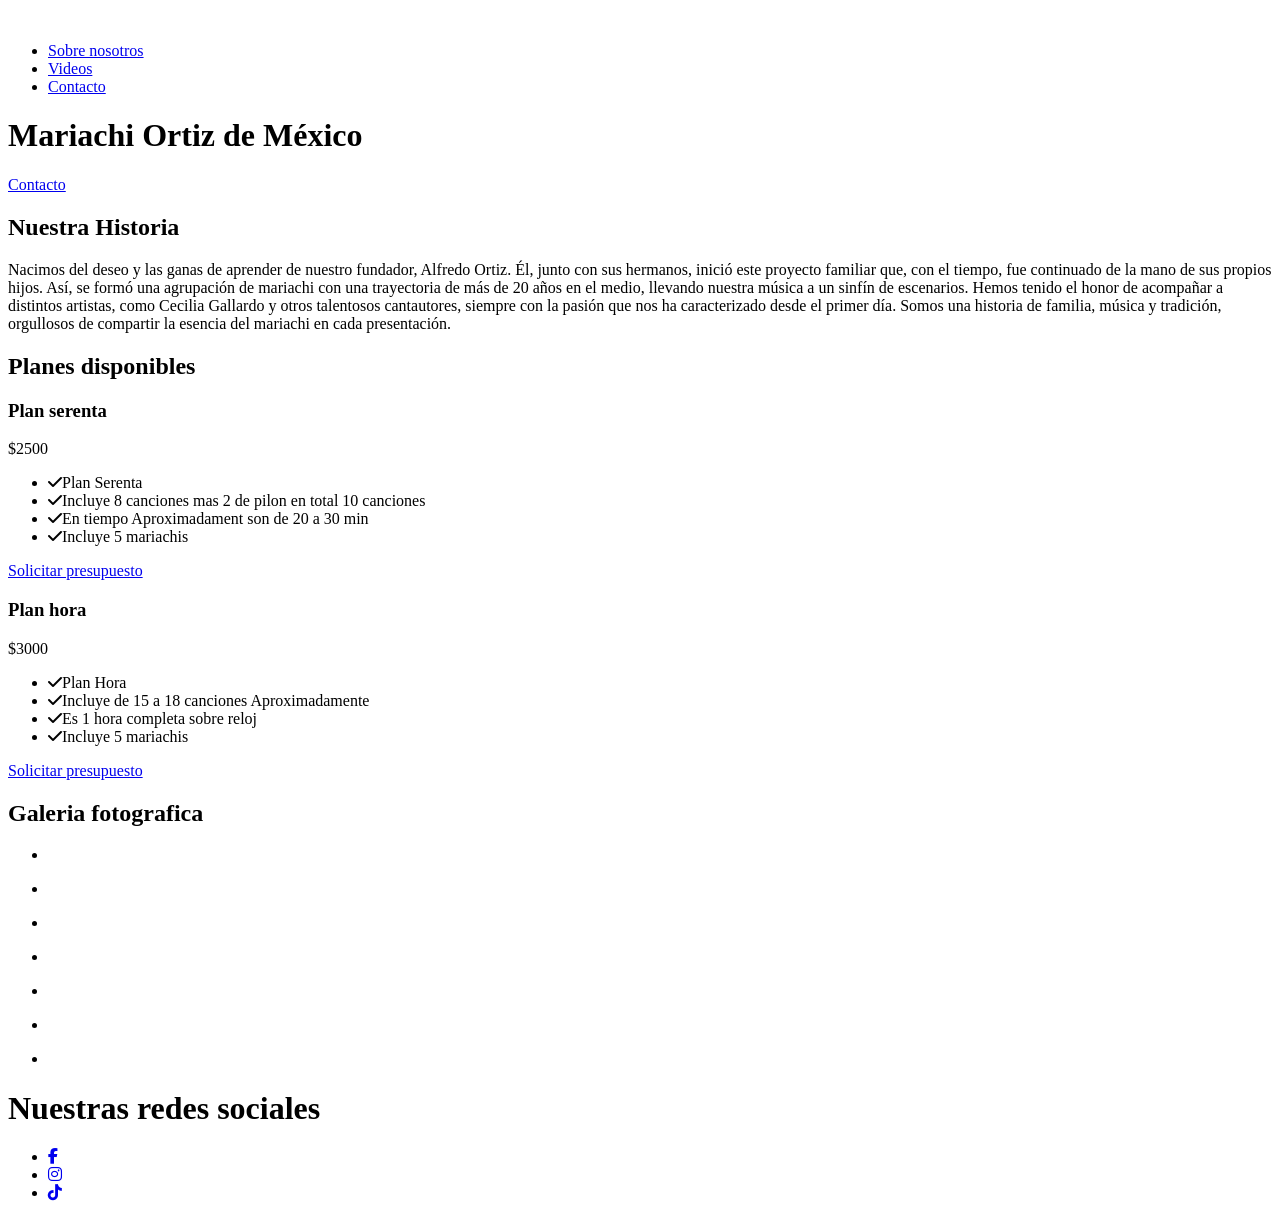
==== index.html @ c0e9f84d "Rename index.html.html to index.html" ====
<!DOCTYPE html>
<html lang="en">

<head>
    <meta charset="UTF-8">
    <title>Pagina Mariachi Ortiz </title>
    <link rel="stylesheet" href="css/normalize.css">
    <link rel="stylesheet" href="css/grid.css">
    <link rel="stylesheet" href="fontawesome/fontawesome-free-6.7.2-web/css/all.css">
    <link href="https://fonts.googleapis.com/css?family=Roboto:100,100i,300i,400&display=swap" rel="stylesheet">
    <link rel="stylesheet" href="css/estilosmariachi.css">
    <link rel="stylesheet" href="https://cdnjs.cloudflare.com/ajax/libs/font-awesome/6.5.2/css/all.min.css"
        integrity="sha512-SnH5WK+bZxgPHs44uWIX+LLJAJ9/2PkPKZ5QiAj6Ta86w+fsb2TkcmfRyVX3pBnMFcV7oQPJkl9QevSCWr3W6A=="
        crossorigin="anonymous" referrerpolicy="no-referrer" />
       

</head>

<body>
    <header>
         <script src="https://suite.upnify.com/addons/js/suite.min.js?tke=E-0FA99B53-D3BE-4580-B1C1-16C739A8FF99&tki=P07A8420DFC-4F76-4B04-8C7E-8CAE5EA9CF6F" id="upnifyWAOS" defer></script>
        <nav>
            <div class="row">
                <img class="Logo" src="/Imagenes/Logomariachi.png" alt="">
                <ul class="nav">
                    <li><a href="/sobrenosotros.html">Sobre nosotros</a></li>
                    <li><a href="/videos.html">Videos</a></li>
                    <li><a href="/contacto.html">Contacto</a></li>
                </ul>

            </div>
        </nav>

        <div class="home-container">
            <h1> Mariachi Ortiz de México</h1>

       
        <a class="btn btn-contacto"
            href="https://wa.me/525527224727?text=Hola,%20me%20gustaría%20solicitar%20información%20de%20servicios%20de%20mariachi."
            target="_blank">Contacto</a>
         </div>

    </header>

    <section class="section-descripccion">
        <div class="row">
            <h2>Nuestra Historia</h2>
            <p class="text-center">
                Nacimos del deseo y las ganas de aprender de nuestro fundador, Alfredo Ortiz.
                Él, junto con sus hermanos, inició este proyecto familiar que, con el tiempo, fue continuado de la mano
                de sus propios hijos.
                Así, se formó una agrupación de mariachi con una trayectoria de más de 20 años en el medio, llevando
                nuestra música a un sinfín de escenarios.
                Hemos tenido el honor de acompañar a distintos artistas, como Cecilia Gallardo y otros talentosos
                cantautores, siempre con la pasión que nos ha caracterizado desde el primer día.
                Somos una historia de familia, música y tradición, orgullosos de compartir la esencia del mariachi en
                cada presentación.
            </p>
        </div>
    </section>

    <!-- seccion de planes -->

    <section class="section-plans">
        <div class="row">
            <h2>Planes disponibles</h2>
        </div>

        <div class="row">
            <div class="col span-1-of-2">
                <div class="plan-content">
                    <div>
                        <h3>Plan serenta</h3>
                        <p class="plan-price">$2500</p>
                    </div>
                    <div>
                        <ul>
                            <li><i class="fas fa-check"></i>Plan Serenta </li>
                            <li><i class="fas fa-check"></i>Incluye 8 canciones mas 2 de pilon en total 10 canciones
                            </li>
                            <li><i class="fas fa-check"></i>En tiempo Aproximadament son de 20 a 30 min</li>
                            <li><i class="fas fa-check"></i>Incluye 5 mariachis</li>
                        </ul>
                    </div>
                    <div>
                        <a href="https://wa.me/525523418898?text=Hola,%20me%20gustaría%20solicitar%20un%20presupuesto%20para%20los%20servicios%20de%20mariachi."
                            target="_blank" class="btn btn-Ingresa">
                            Solicitar presupuesto
                        </a>
                    </div>
                </div>
            </div>

            <div class="col span-1-of-2">
                <div class="plan-content">
                    <div>
                        <h3>Plan hora</h3>
                        <p class="plan-price">$3000</p>
                    </div>
                    <div>
                        <ul>
                            <li><i class="fas fa-check"></i>Plan Hora </li>
                            <li><i class="fas fa-check"></i>Incluye de 15 a 18 canciones Aproximadamente</li>
                            <li><i class="fas fa-check"></i>Es 1 hora completa sobre reloj</li>
                            <li><i class="fas fa-check"></i>Incluye 5 mariachis</li>
                        </ul>
                    </div>
                    <div>
                        <a href="https://wa.me/525523418898?text=Hola,%20me%20gustaría%20solicitar%20un%20presupuesto%20para%20los%20servicios%20de%20mariachi."
                            target="_blank" class="btn btn-Ingresa">
                            Solicitar presupuesto
                        </a>
                    </div>
                </div>

            </div>
        </div>
    </section>

    <section class="section-image">
        <h2>Galeria fotografica</h2>
        <ul class="projects-grid">
            <li>
                <figure class="photo"><img src="/Imagenes/foto1.jpg" alt=""></figure>
            </li>
            <li>
                <figure class="photo"><img src="/Imagenes/foto2.jpg" alt=""></figure>
            </li>
            <li>
                <figure class="photo"><img src="/Imagenes/foto3.jpg" alt=""></figure>
            </li>
            <li>
                <figure class="photo"><img src="/Imagenes/foto4.jpg" alt=""></figure>
            </li>
            <li>
                <figure class="photo"><img src="/Imagenes/foto5.jpg" alt=""></figure>
            </li>
            <li>
                <figure class="photo"><img src="/Imagenes/foto6.jpg" alt=""></figure>
            </li>
            <li>
                <figure class="photo"><img src="/Imagenes/foto7.jpg" alt=""></figure>
            </li>
        </ul>
    </section>

    <footer>
        <h1>Nuestras redes sociales</h1>
        <div class="col span-1-of-2 ">
            <ul class="social-links">
                <li>
                    <a href="https://www.facebook.com/profile.php?id=100063815803180&locale=es_LA" target="_blank">
                        <i class="fa-brands fa-facebook-f"></i>
                    </a>
                </li>
                <li>
                    <a href="https://www.instagram.com/luis_alberto82/" target="_blank">
                        <i class="fa-brands fa-instagram"></i>
                    </a>
                </li>
                <li><a href="https://www.tiktok.com/@luisalbertoortizr7?_t=ZS-900ToLmnCGg&_r=1" target="_blank" >
                    <i class="fa-brands fa-tiktok"></i>
                </a>
            </li>

            </ul>
        </div>

    </footer>




</body>

</html>
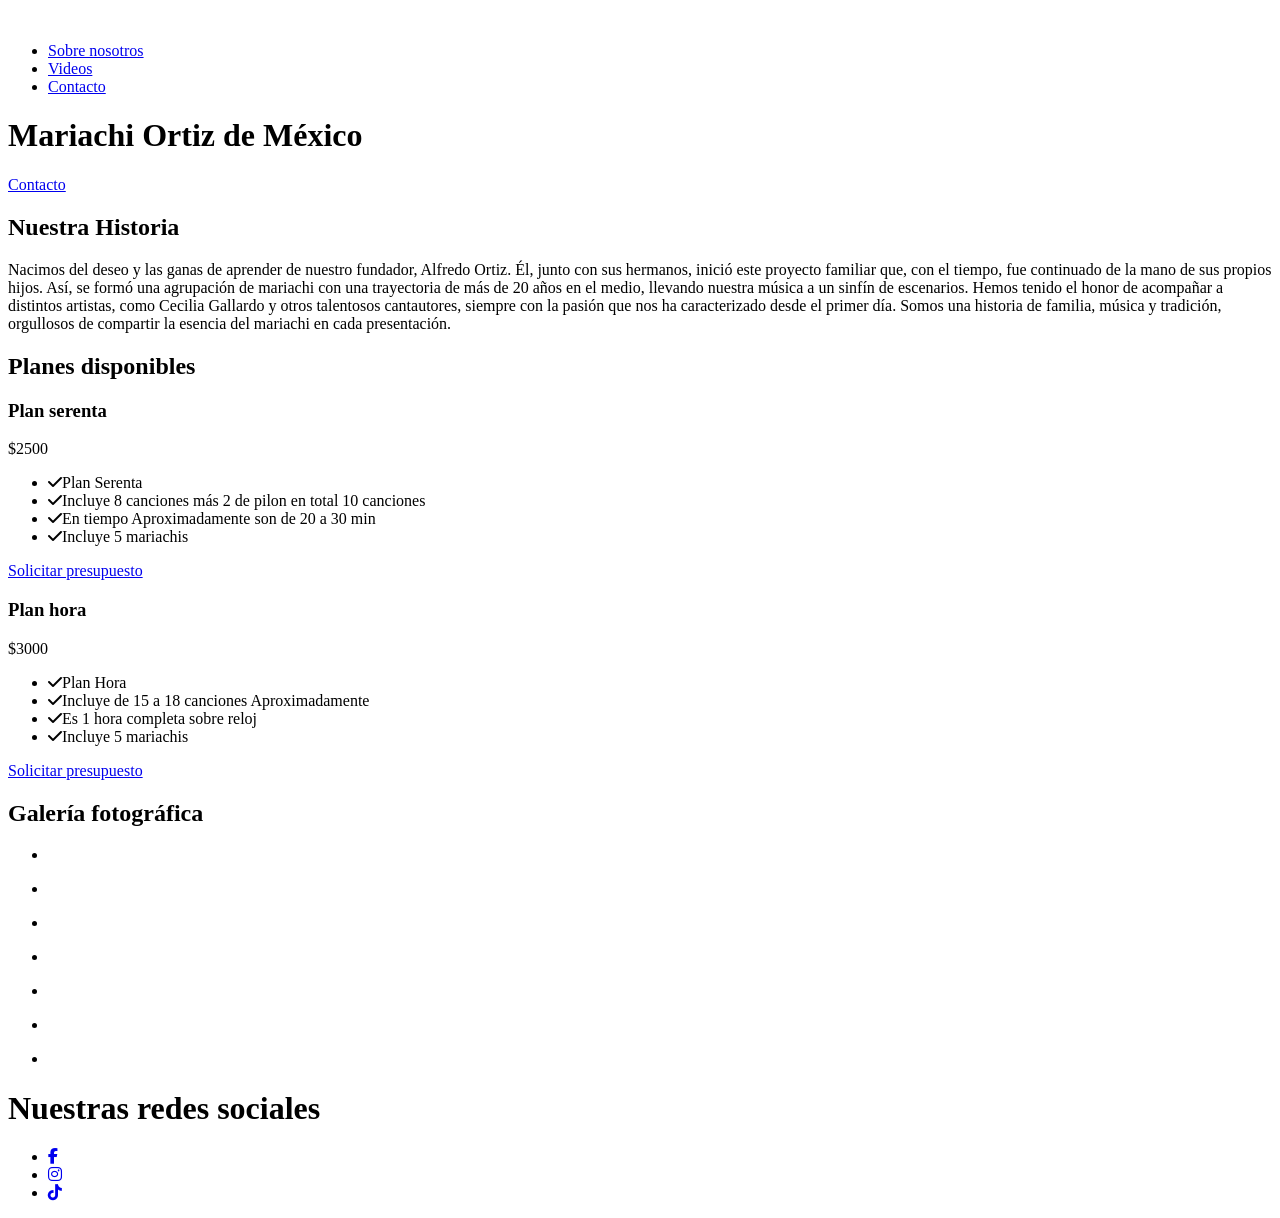
==== commit 002b19a8: "Update index.html" ====
--- a/index.html
+++ b/index.html
@@ -21,11 +21,11 @@
          <script src="https://suite.upnify.com/addons/js/suite.min.js?tke=E-0FA99B53-D3BE-4580-B1C1-16C739A8FF99&tki=P07A8420DFC-4F76-4B04-8C7E-8CAE5EA9CF6F" id="upnifyWAOS" defer></script>
         <nav>
             <div class="row">
-                <img class="Logo" src="/Imagenes/Logomariachi.png" alt="">
+                <img class="Logo" src="Imagenes/Logomariachi.png" alt="">
                 <ul class="nav">
-                    <li><a href="/sobrenosotros.html">Sobre nosotros</a></li>
-                    <li><a href="/videos.html">Videos</a></li>
-                    <li><a href="/contacto.html">Contacto</a></li>
+                    <li><a href="sobrenosotros.html">Sobre nosotros</a></li>
+                    <li><a href="videos.html">Videos</a></li>
+                    <li><a href="contacto.html">Contacto</a></li>
                 </ul>
 
             </div>
@@ -76,9 +76,9 @@
                     <div>
                         <ul>
                             <li><i class="fas fa-check"></i>Plan Serenta </li>
-                            <li><i class="fas fa-check"></i>Incluye 8 canciones mas 2 de pilon en total 10 canciones
+                            <li><i class="fas fa-check"></i>Incluye 8 canciones más 2 de pilon en total 10 canciones
                             </li>
-                            <li><i class="fas fa-check"></i>En tiempo Aproximadament son de 20 a 30 min</li>
+                            <li><i class="fas fa-check"></i>En tiempo Aproximadamente son de 20 a 30 min</li>
                             <li><i class="fas fa-check"></i>Incluye 5 mariachis</li>
                         </ul>
                     </div>
@@ -118,28 +118,28 @@
     </section>
 
     <section class="section-image">
-        <h2>Galeria fotografica</h2>
+        <h2>Galería fotográfica</h2>
         <ul class="projects-grid">
             <li>
-                <figure class="photo"><img src="/Imagenes/foto1.jpg" alt=""></figure>
+                <figure class="photo"><img src="Imagenes/foto1.jpg" alt=""></figure>
             </li>
             <li>
-                <figure class="photo"><img src="/Imagenes/foto2.jpg" alt=""></figure>
+                <figure class="photo"><img src="Imagenes/foto2.jpg" alt=""></figure>
             </li>
             <li>
-                <figure class="photo"><img src="/Imagenes/foto3.jpg" alt=""></figure>
+                <figure class="photo"><img src="Imagenes/foto3.jpg" alt=""></figure>
             </li>
             <li>
-                <figure class="photo"><img src="/Imagenes/foto4.jpg" alt=""></figure>
+                <figure class="photo"><img src="Imagenes/foto4.jpg" alt=""></figure>
             </li>
             <li>
-                <figure class="photo"><img src="/Imagenes/foto5.jpg" alt=""></figure>
+                <figure class="photo"><img src="Imagenes/foto5.jpg" alt=""></figure>
             </li>
             <li>
-                <figure class="photo"><img src="/Imagenes/foto6.jpg" alt=""></figure>
+                <figure class="photo"><img src="Imagenes/foto6.jpg" alt=""></figure>
             </li>
             <li>
-                <figure class="photo"><img src="/Imagenes/foto7.jpg" alt=""></figure>
+                <figure class="photo"><img src="Imagenes/foto7.jpg" alt=""></figure>
             </li>
         </ul>
     </section>
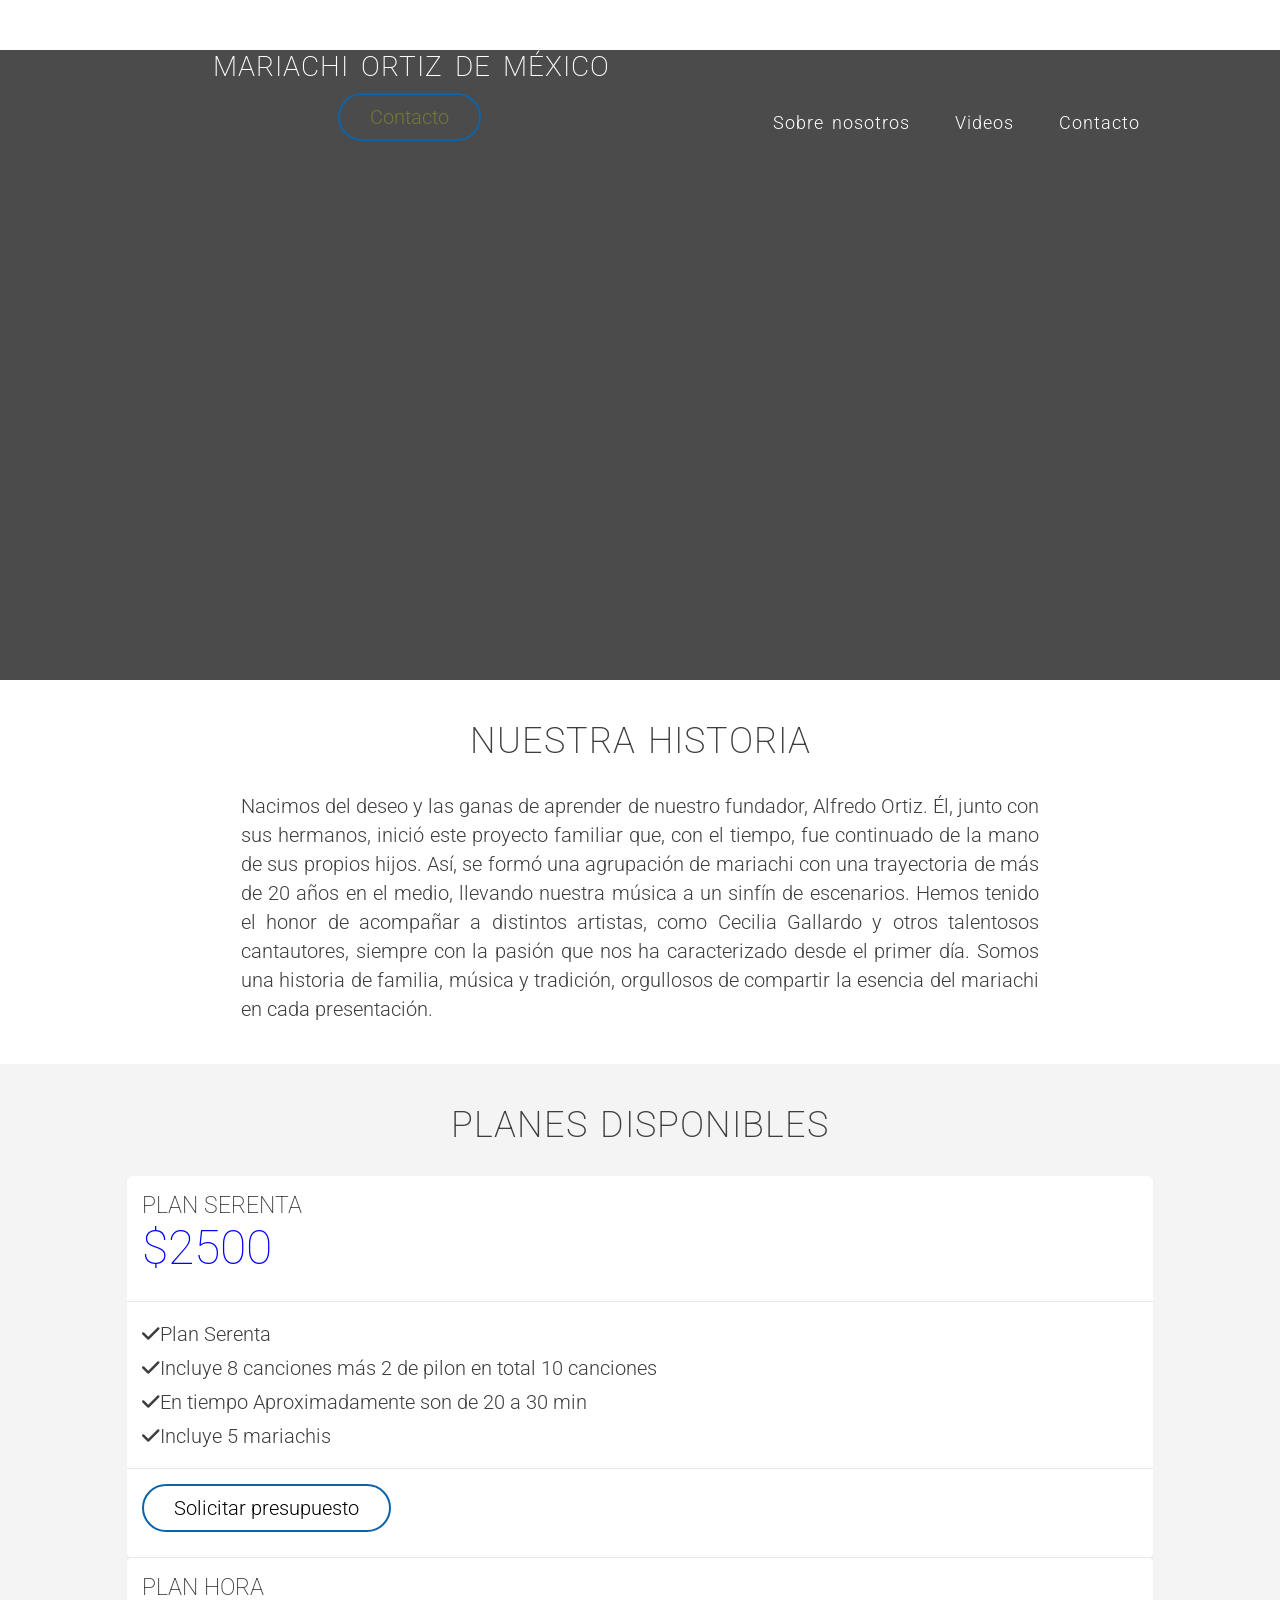
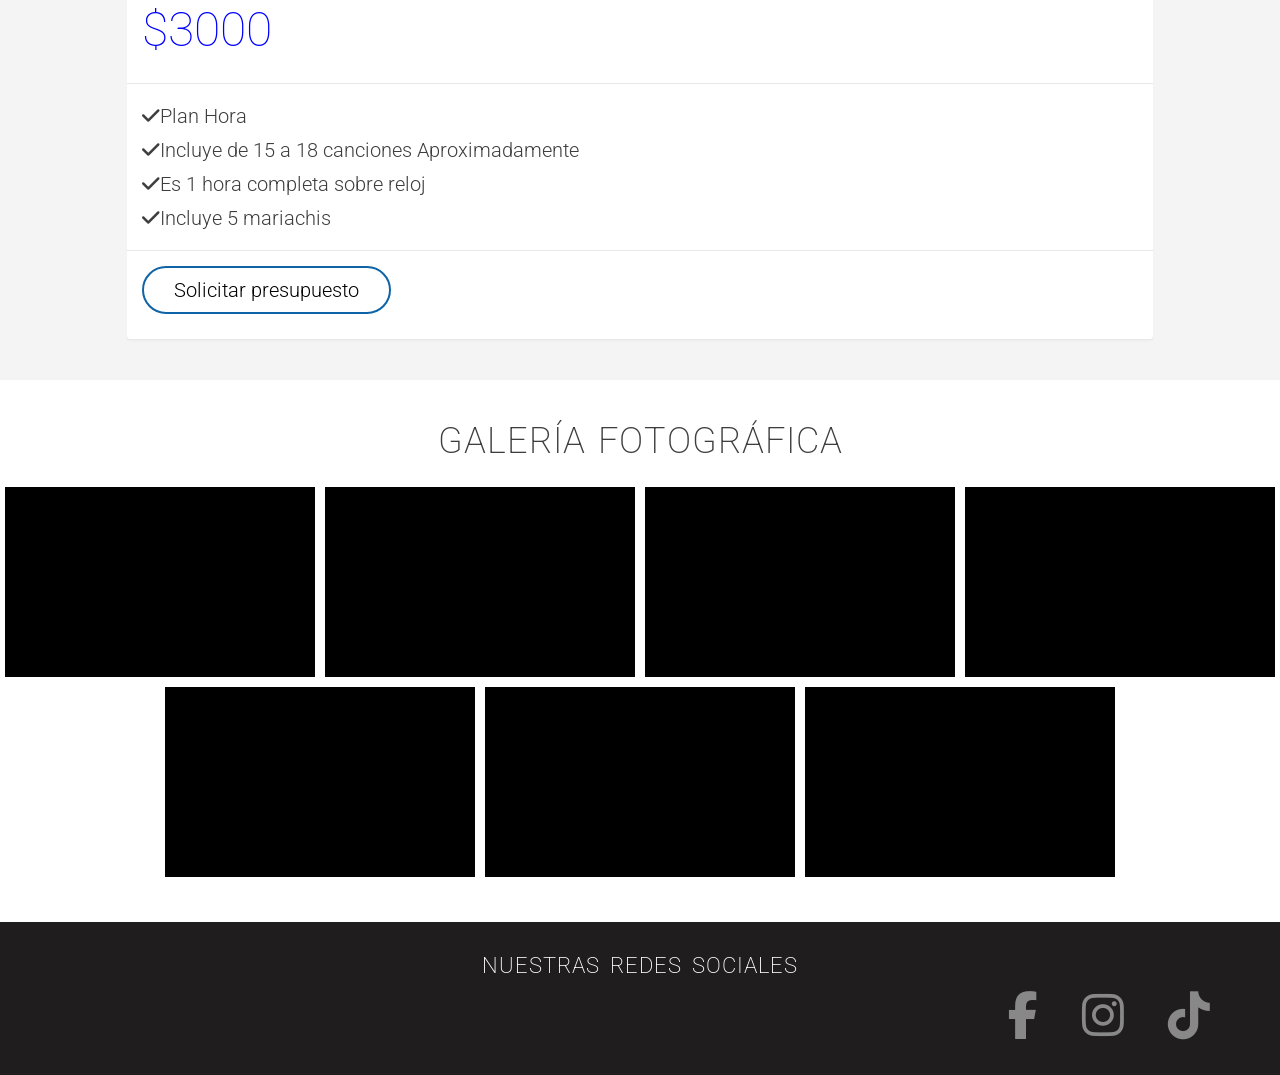
==== commit c7eeb42c: "Update index.html" ====
--- a/index.html
+++ b/index.html
@@ -83,7 +83,7 @@
                         </ul>
                     </div>
                     <div>
-                        <a href="https://wa.me/525523418898?text=Hola,%20me%20gustaría%20solicitar%20un%20presupuesto%20para%20los%20servicios%20de%20mariachi."
+                        <a href="https://wa.me/525527224727?text=Hola,%20me%20gustaría%20solicitar%20un%20presupuesto%20para%20los%20servicios%20de%20mariachi."
                             target="_blank" class="btn btn-Ingresa">
                             Solicitar presupuesto
                         </a>
@@ -106,7 +106,7 @@
                         </ul>
                     </div>
                     <div>
-                        <a href="https://wa.me/525523418898?text=Hola,%20me%20gustaría%20solicitar%20un%20presupuesto%20para%20los%20servicios%20de%20mariachi."
+                        <a href="https://wa.me/525527224727?text=Hola,%20me%20gustaría%20solicitar%20un%20presupuesto%20para%20los%20servicios%20de%20mariachi."
                             target="_blank" class="btn btn-Ingresa">
                             Solicitar presupuesto
                         </a>
--- a/css/estilosmariachi.css
+++ b/css/estilosmariachi.css
@@ -0,0 +1,482 @@
+/* configuraciones globales */
+* {
+    padding: 0;
+    margin: 0;
+    box-sizing: border-box;
+}
+
+.clearfix {
+    zoom: 1;
+}
+
+.clearfix:after {
+    content: '';
+    clear: both;
+    display: block;
+    visibility: hidden;
+    height: 0;
+}
+
+.row {
+    max-width: 1140px;
+    margin: 0 auto;
+}
+
+
+/* Cuerpo de la pagina  */
+body {
+    background-color: white;
+    color: rgb(62, 62, 62);
+    font-family: "Roboto", Arial, Helvetica, sans-serif;
+    font-weight: 300;
+    font-size: 20px;
+    text-rendering: optimizeLegibility;
+}
+
+section {
+   padding: 40px 0; /* Reducimos el espacio de las secciones para evitar mucho scroll */
+}
+
+/* Encabezados */
+
+h1,
+h2,
+h3{
+    font-weight: 200;
+    text-transform: uppercase;
+}
+
+h1 {
+    margin-top: 0;
+    margin-bottom: 20px;
+    color: #fff;
+    font-size: 140%;
+    margin-bottom: 10px;
+    word-spacing: 4px;
+    letter-spacing: 1px;
+    text-align: center;
+}
+
+h2 {
+    font-size: 180%;
+    word-spacing: 2px;
+    text-align: center;
+    margin-bottom: 30px;
+    letter-spacing: 1px;
+}
+
+/* nav */
+
+/* home-container */
+
+header {
+    background-image: linear-gradient(rgb(0, 0, 0, 0.705), rgb(0, 0, 0, 0.705)), url(../Imagenes/Guitarra.png);
+    background-size: cover;
+    background-position: center;
+    height: 70vh;
+}
+
+.Logo { 
+   height: 80px; /* Reducimos el logo para ganar espacio vertical */
+    width: auto;
+    float: left;
+    margin-left: 20px; /* controla mas el margen de la izquierda */
+}
+
+.nav {
+    float: right;
+    list-style: none;
+    margin-top: 60px;
+    margin-right: 70px;
+}
+
+.nav li {
+    display: inline-block;
+    margin-left: 40px;
+}
+
+
+.nav li a {
+    text-decoration: none;
+    color: white;
+    font-size: 90%;
+    letter-spacing: 1px;
+    word-spacing: 3px;
+    transition: border-bottom 0.2s;
+}
+
+.nav li a:hover {
+    border-bottom: 2px solid rgb(13, 111, 202) /* sirve para el sombreado de los botones en azul sobre nosotros */
+}
+
+.home-container {
+    display: block;
+    margin-top: 50px; /* Reducimos el margen superior para que el botón suba */
+    text-align: center;
+}
+
+/* botones */
+.btn,
+input[type=submit]{
+    display: inline-block;
+    padding: 10px 30px;
+    font-weight: 300;
+    text-decoration: none;
+    border-radius: 200px;
+    border: 2px solid rgb(15, 99, 167);
+    color: rgba(124, 124, 52, 0.891);
+    margin-right: 5px;
+    font-size: 20px;
+    margin-bottom: 10px;
+}
+
+/* sirve para darle formato de sombra al boton del formulario */
+.btn-conctac:hover,
+input[type=submit]:hover {
+    background-color: blue;
+     
+}
+
+
+
+/* section-description */
+.text-center {
+    line-height: 145%;
+    width: 70%;
+    margin: 0 auto;
+    text-align: justify; /* centrar el texto de ambos lados */
+}
+
+/* section-plans */
+
+.section-plans {
+    background-color: #f4f4f4;
+}
+
+.plan-content {
+    background-color: #fff;
+    border-radius: 5px;
+    width: 90%;
+    margin: 0 auto;
+    box-shadow: 0 2px 2px #efefef;
+    text-align: justify;
+}
+
+.plan-content div {
+    padding: 15px;
+    border-bottom: 1px solid #e8e8e8;
+}
+
+.btn-Ingresa {
+    color: black;
+}
+
+.btn-Ingresa:hover {
+    background-color: blue;
+    color: white;
+}
+
+.plan-price {
+    font-size: 3rem;
+    margin-bottom: 10px;
+    font-weight: 100;
+    color: blue;
+}
+
+.plan-content ul {
+    list-style: none;
+}
+
+.plan-content ul li {
+    padding: 5px 0;
+}
+
+.plan-price-discount {
+    color: red;
+}
+
+
+
+/* section-imagen */
+
+
+.projects-grid {
+    list-style: none;
+    width: 100%;
+    display: flex;
+    flex-wrap: wrap;
+    justify-content: center; /* Centra los elementos */
+    padding: 0; /* Elimina el padding de la lista */
+    margin: 0; /* Elimina el margen de la lista */
+}
+
+.projects-grid li {
+    flex-basis: 25%; /* Cada ítem ocupa el 25% del ancho disponible (4 por fila) */
+    max-width: 25%;
+    padding: 5px; /* Espacio entre las imágenes */
+    box-sizing: border-box;
+    margin: 0;
+    /* Define una altura fija para el contenedor de cada imagen */
+    height: 200px; /* Ajusta esta altura a tu gusto, por ejemplo, 180px, 220px */
+}
+
+.photo {
+    width: 100%;
+    height: 100%; /* La figura ahora ocupa el 100% de la altura de su li */
+    margin: 0;
+    overflow: hidden; /* Muy importante: oculta la parte de la imagen que se desborda */
+    background-color: black; /* Color de fondo si la imagen no carga */
+    display: flex; /* Añadido para centrar la imagen */
+    justify-content: center; /* Centra horizontalmente la imagen */
+    align-items: center; /* Centra verticalmente la imagen */
+}
+
+.photo img {
+    opacity: 0.7;
+    width: 100%;
+    height: 100%; /* La imagen ocupará el 100% del espacio de su contenedor */
+    object-fit: cover; /* **Esto es clave:** Hace que la imagen se "ajuste y recorte" para cubrir el contenedor */
+    transform: scale(1.15); /* Efecto de zoom inicial */
+    transition: transform 0.05s, opacity 0.05s;
+    -webkit-transform: scale(1.15);
+    -ms-transform: scale(1.15);
+    -webkit-transition: -webkit-transform 0.05s, opacity 0.05s;
+}
+
+.photo img:hover {
+    opacity: 1;
+    transform: scale(1); /* Vuelve al tamaño normal en hover */
+}
+
+/* Opcional: Para el título de la galería */
+.section-image h2 {
+    text-align: center;
+    margin-bottom: 20px; /* Espacio debajo del título */
+}
+/* *** FIN DE LA MODIFICACIÓN IMPORTANTE *** */
+
+
+/* contact */
+
+.contact-from{
+    width: 60%;
+    margin:  0 auto;
+}
+
+input[type=text],
+input[type=tel],
+select,
+textarea{
+    width: 100%;
+    padding: 7px;
+    border-radius: 3px;
+    border: 1px solid #ccc;
+}
+
+textarea{
+   min-height: 150px;
+}
+
+*:focus{
+    outline: none;
+}
+
+/* image fopter */
+
+.section-img-footer{
+    background-image: -webkit-repeating-linear-gradient( rgba(0, 0, 0, 0.8), rgba(0,0,0,0.8)), url(../Imagenes/Guitarra.png) ;
+    background-image: linear-gradient( rgba(0, 0, 0, 0.8), rgba(0,0,0,0.8)), url(../Imagenes/Guitarra.png) ;
+    background-size: cover;
+    color: #fff;
+    background-attachment: fixed;
+}
+
+footer {
+    /* Fusión de fondo e imagen (quitamos .section-img-footer) */
+    background-color: rgb(31, 29, 29); 
+    background-image: 
+        /* Overlay negro transparente, en lugar del color sólido */
+        linear-gradient( rgba(31, 29, 29, 0.85), rgba(31, 29, 29, 0.85)), 
+        /* Tu imagen de fondo de guitarras */
+        url(../Imagenes/Guitarra.png) ;
+    background-size: cover;
+    background-attachment: fixed; /* Mantiene el fondo fijo al hacer scroll */
+
+    /* Estilos de espaciado y texto */
+    padding: 30px; 
+    font-size: 80%;
+    color: #fff; /* Asegura que el texto general sea blanco */
+    
+    /* SOLUCIÓN AL PROBLEMA DE LOS FLOTANTES: Obliga al footer a contener todo */
+    overflow: hidden; 
+}
+
+/* Estilos para asegurar que las listas (redes y nav)
+  se muestren horizontalmente y se alineen
+*/
+.footer-nav {
+    list-style: none;
+    float: left;
+}
+
+.social-links {
+    list-style: none;
+    float: right;
+}
+
+/* El estilo de texto de copyright */
+footer p {
+    color: #888;
+    text-align: center;
+    margin-top: 20px;
+    /* SOLUCIÓN 2: clear: both; para que se ponga debajo de los flotantes */
+    clear: both; 
+}
+
+/* El resto de tus estilos de íconos y transiciones */
+.footer-nav li,
+.footer-nav li a,
+.social-links li,
+.social-links a{
+    display: inline-block;
+    margin-right: 20px;
+    text-decoration: none;
+    border: 0;
+    color: #888;
+    transition: color 0.2s;
+}
+/* ... resto de estilos de hover ... */
+.footer-nav li a:hover,
+.footer-nav li a:active{
+    color: #ddd;
+}
+
+.social-links li a:link,
+.social-links li a:visited{
+    font-size: 300%;
+}
+
+
+.fa-facebook-f{
+    -webkit-transition: color 0.2s;
+    transition: color 0.2s;
+}
+
+.fa-facebook-f:hover{
+    color: #2028bc;
+}
+
+.fa-tiktok:hover{
+    color: #00aced;
+}
+
+
+.fa-instagram:hover{
+    color: #517fa4;
+}
+
+footer p{
+    color: #888;
+    text-align: center;
+    margin-top: 20px;
+}
+
+/* integrantes */
+/* Estilo para el contenedor general del perfil */
+.perfil-integrante {
+    max-width: 800px; /* Limita el ancho del texto para que no se vea como una columna infinita */
+    margin: 40px auto; /* Centra el bloque en la página y añade espacio vertical */
+    padding: 20px;
+}
+
+/* Estilo para la imagen (círculo y marco) */
+.foto-fundador {
+    width: 200px; /* Tamaño fijo */
+    height: 200px;
+    border-radius: 50%; /* Hace la imagen circular */
+    object-fit: cover; /* Asegura que la imagen se vea bien dentro del círculo */
+    border: 4px solid gold; /* Marco dorado/amarillo para un toque tradicional */
+    display: block; /* Centra la imagen */
+    margin: 0 auto 20px auto;
+}
+
+/* Estilo para el Nombre (H3) y la Especialidad (H4) */
+.nombre-integrante {
+    color: #A00000; /* Un color rojo fuerte o guinda tradicional */
+    font-size: 2em;
+    text-align: center;
+    margin-bottom: 5px;
+}
+
+.especialidad {
+    color: #444; /* Un gris oscuro, menos fuerte que el nombre */
+    font-style: italic;
+    text-align: center;
+    font-size: 1.2em;
+    margin-bottom: 25px;
+}
+
+/* Estilo para el texto (Párrafos) */
+.historia-texto p {
+    line-height: 1.7; /* Mejora la legibilidad del texto largo */
+    margin-bottom: 15px;
+    text-align: justify; /* Alinea el texto a ambos lados (opcional, pero profesional) */
+}
+
+/* Contenedor que mantiene la proporción 16:9 */
+.video-embed-container {
+    position: relative;
+    width: 100%;
+    padding-bottom: 56.25%; /* Esto asegura la relación de aspecto 16:9 (315/560 = 0.5625) */
+    height: 0;
+    overflow: hidden;
+    margin-bottom: 15px; /* Espacio después del video */
+}
+
+/* El iframe se estira para llenar el contenedor */
+.video-embed-container iframe {
+    position: absolute;
+    top: 0;
+    left: 0;
+    width: 100%;
+    height: 100%;
+}
+
+/* ------------------------------------------- */
+/* 1. Estilos Generales de la Sección Contacto */
+/* ------------------------------------------- */
+
+.seccion-contacto {
+    padding: 60px 0; /* Espacio arriba y abajo */
+    background-color: #f8f8f8; /* Fondo suave para que resalte la sección */
+}
+
+.titulo-pagina {
+    text-align: center;
+    font-size: 300%; /* Tamaño grande para el título principal */
+    color: #a00000; /* Un rojo mariachi clásico */
+    margin-bottom: 50px;
+    font-weight: 400;
+}
+
+/* El row que contiene las dos columnas */
+.row {
+    max-width: 1140px; /* Ancho máximo para centrar el contenido */
+    margin: 0 auto; /* Centrar la fila */
+}
+
+
+
+/* Títulos de las subsecciones */
+#formulario-cotizacion h3,
+#info-adicional h3 {
+    font-size: 200%;
+    color: #333;
+    margin-bottom: 20px;
+}
+
+.descripcion-form {
+    margin-bottom: 30px;
+    color: #666;
+    line-height: 1.5;
+}
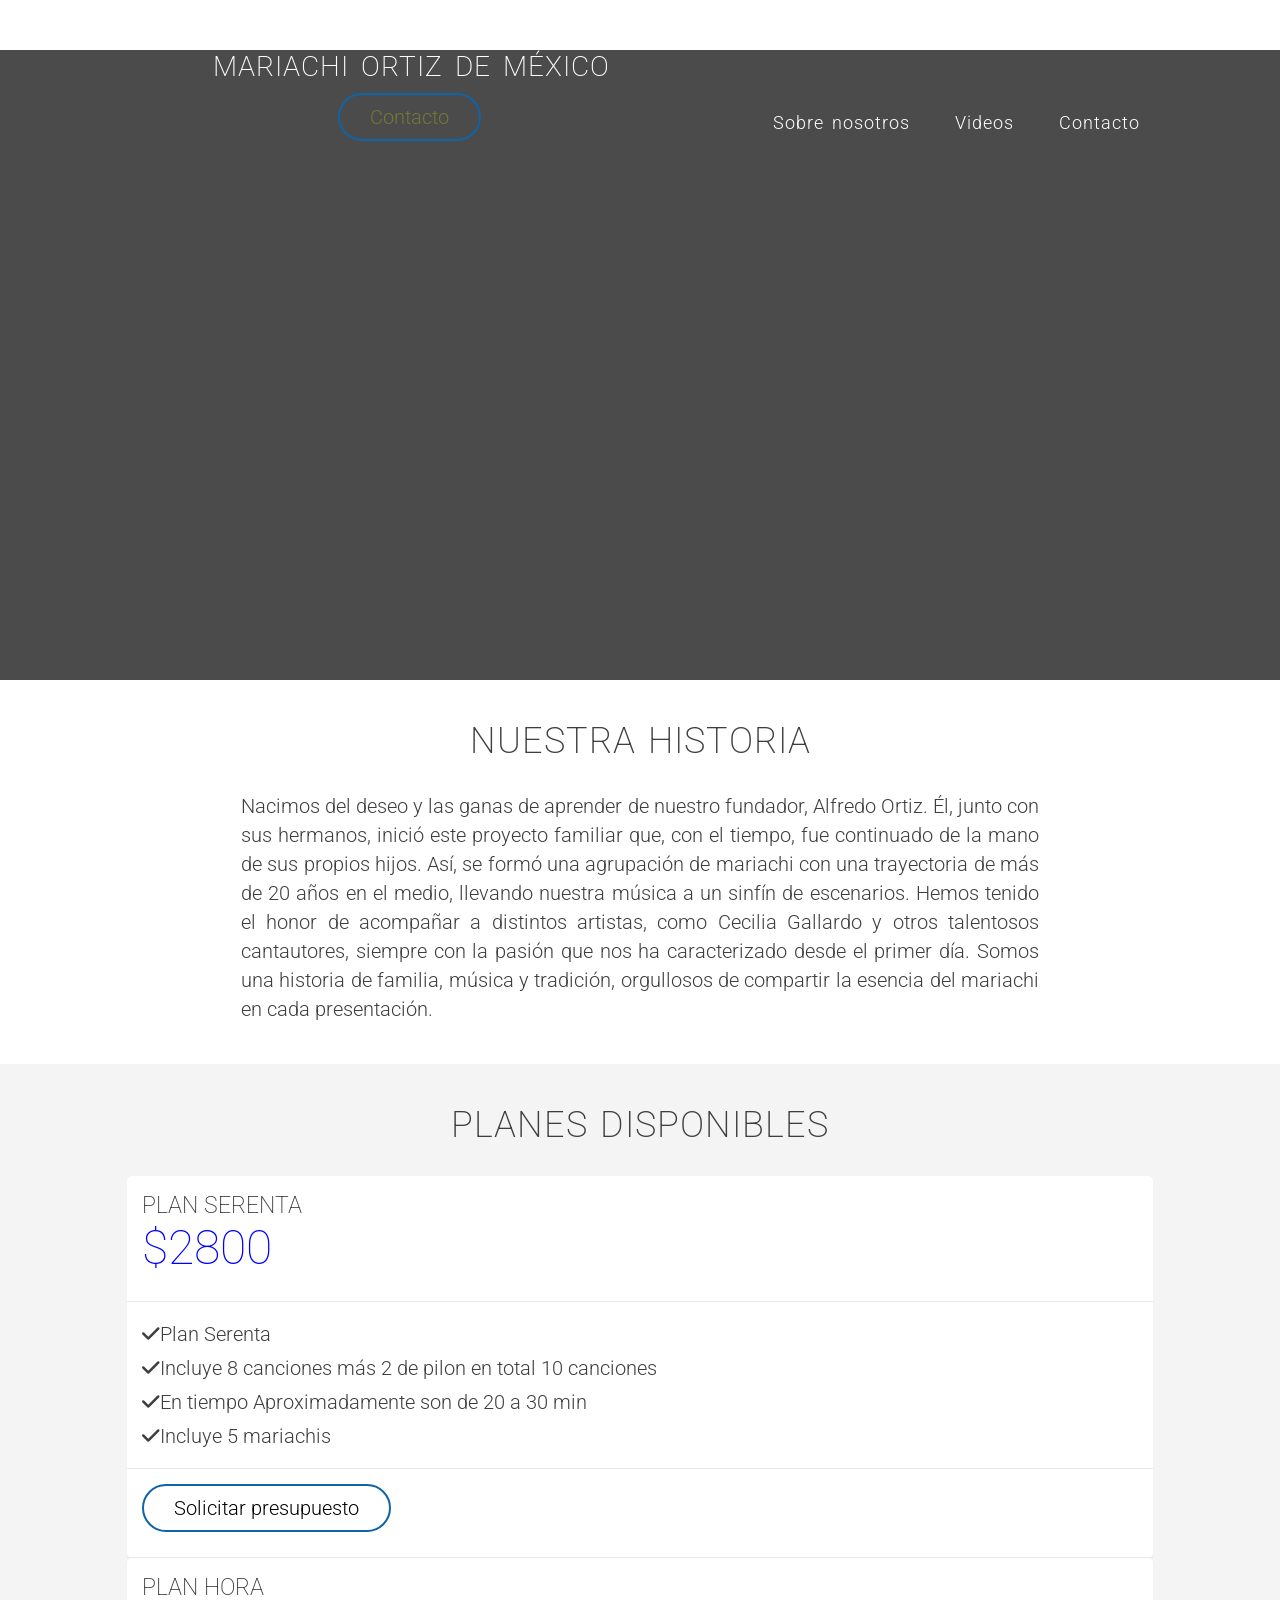
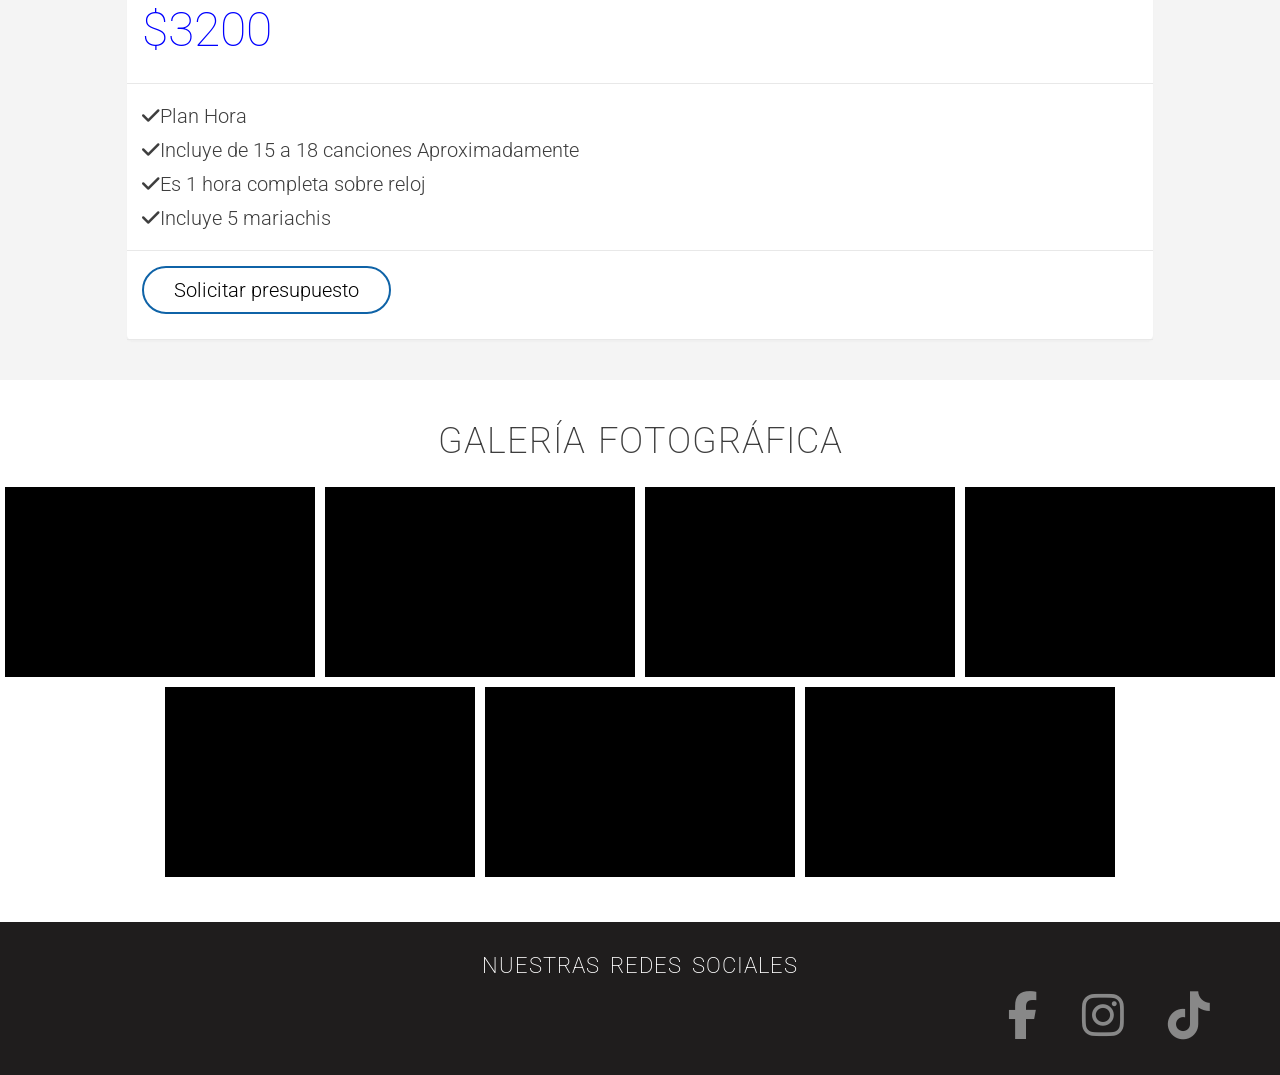
==== commit 681356d0: "Update index.html" ====
--- a/index.html
+++ b/index.html
@@ -71,7 +71,7 @@
                 <div class="plan-content">
                     <div>
                         <h3>Plan serenta</h3>
-                        <p class="plan-price">$2500</p>
+                        <p class="plan-price">$2800</p>
                     </div>
                     <div>
                         <ul>
@@ -95,7 +95,7 @@
                 <div class="plan-content">
                     <div>
                         <h3>Plan hora</h3>
-                        <p class="plan-price">$3000</p>
+                        <p class="plan-price">$3200</p>
                     </div>
                     <div>
                         <ul>
